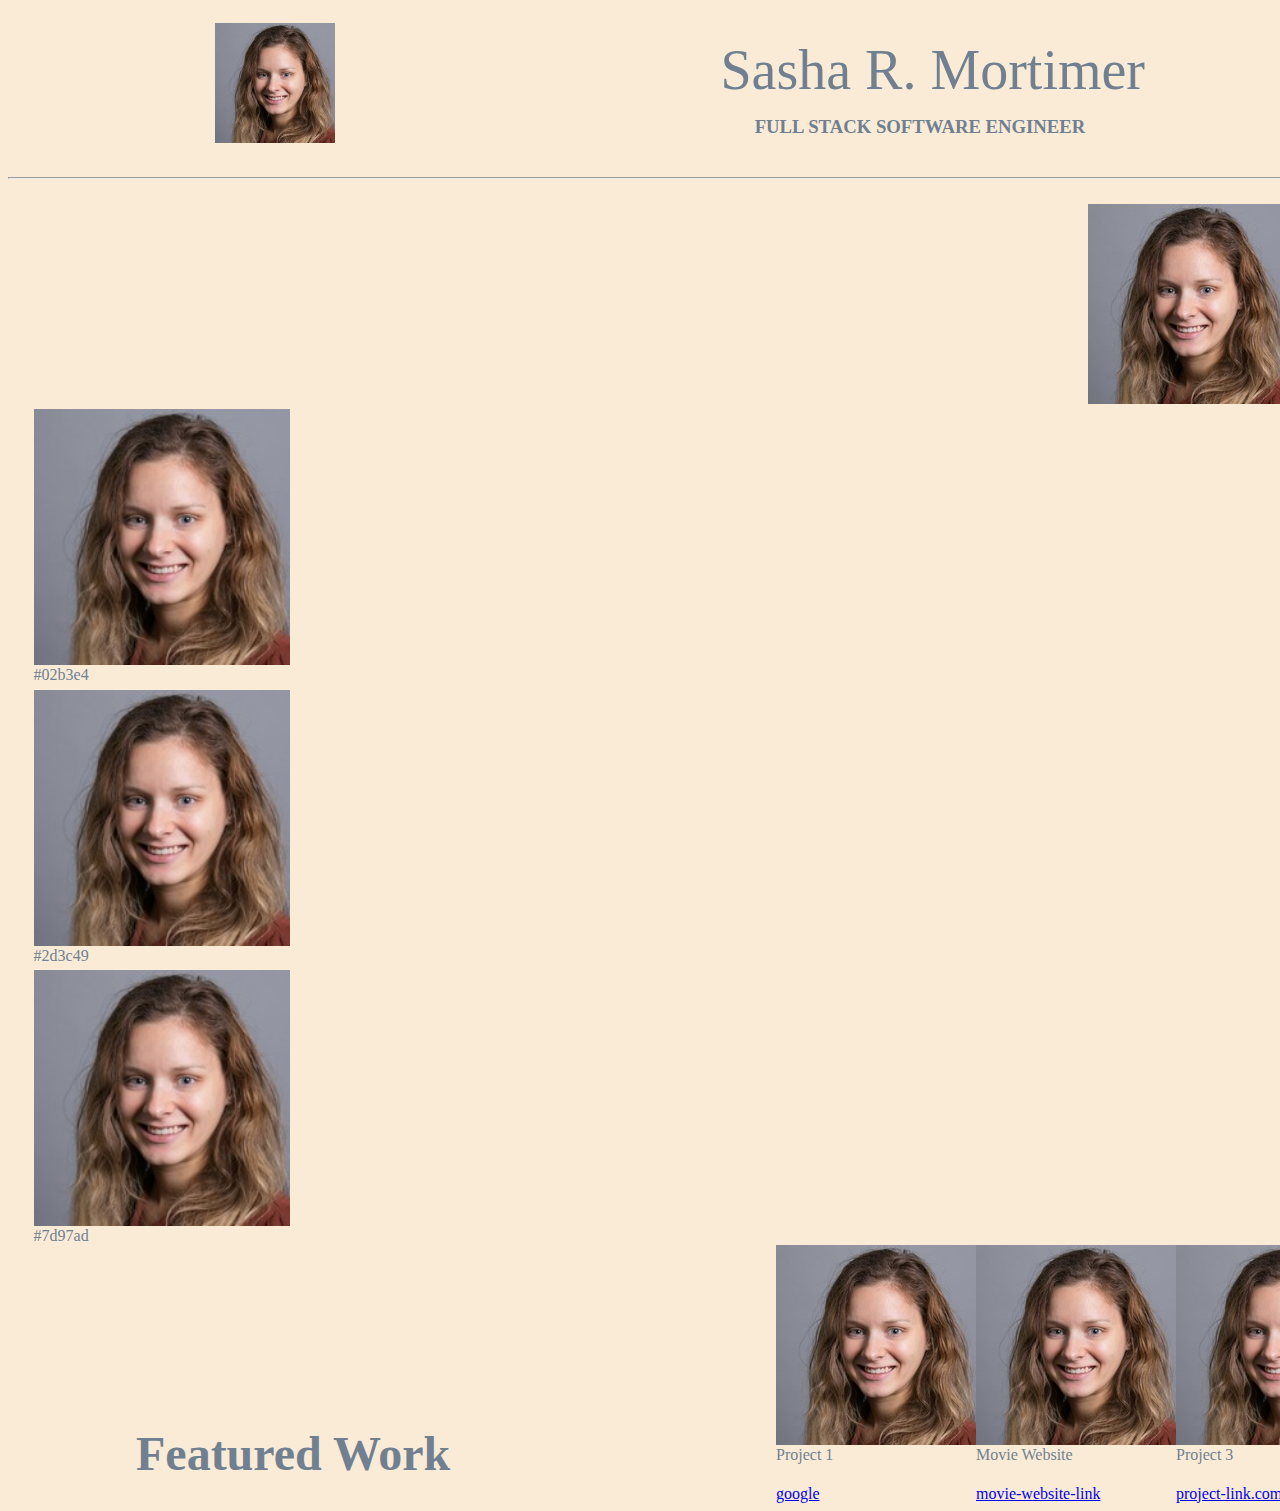
==== portfoliohome.html @ a97fab60 "original push" ====
<!doctype <!DOCTYPE html>

<html lang="en">

<head>
    <meta charset="utf-8" />
    <meta http-equiv="X-UA-Compatible" content="IE=edge">
    <title>Morti Portfolio</title>
    <link rel="shortcut icon" type="image/x-icon" href="favicon.ico" />

    <meta name="viewport" content="width=device-width, initial-scale=1">
    <link rel="stylesheet" type="text/css" media="screen" href="main.css" />
    <script src="main.js"></script>
</head>

<body>
    <header>
        <div class="left inner-header">
            <img class="headshot" src="headshot.jpg" alt="professional headshot of Sasha Mortimer">

        </div>
        <div class="right inner-header">
            <h1>
                Sasha R. Mortimer
            </h1>
            <h3>
                FULL STACK SOFTWARE ENGINEER
            </h3>

        </div>
    </header>
    <br>
    <hr>
    <main>
        <div class="main-container">
            <img id="home-page-img" src="headshot.jpg">
            <aside>
                <!-- area for left pane images -->
                <img class="aside-img one" src="headshot.jpg" alt="professional headshot of Sasha Mortimer">
                <div class="one">#02b3e4</div>
                <img class="aside-img two" src="headshot.jpg" alt="professional headshot of Sasha Mortimer">
                <div class="two">#2d3c49</div>
                <img class="aside-img three" src="headshot.jpg" alt="professional headshot of Sasha Mortimer">
                <div class="three">#7d97ad</div>
            </aside>

            <!-- bottom display of projects -->
            <section class="featured-work">
                <h2>Featured Work</h2>
                <div class="project one">
                    <img src="headshot.jpg">
                    <div>Project 1</div>
                    <br>
                    <a href="www.google.com">google</a>
                </div>
                <br/>
                <br/>
                <div class="project two">
                    <img src="headshot.jpg">
                    <div>Movie Website</div>
                    <br>
                    <a href="www.google.com">movie-website-link</a>
                </div>
                <div class="project three">
                    <img src="headshot.jpg">
                    <div>Project 3</div>
                    <br>
                    <a href="www.google.com">project-link.com</a>
                </div>
            </section>
        </div>
    </main>
</body>

</html>
---- main.css ----
aside {
    max-width: 20%;
    /* width: 75%; */
    margin-left: 2%;
    display: flex;
    flex-direction: column;
}
body {
    font-size: 16px;
    line-height: 1.2em;
    background-color: antiquewhite;
    color: slategrey;  
    width: 100%;
    overflow: auto;
}
header {
    width: 100%;
    order: 1;
    display: flex; 
    height: 16%;
}
h1 {
    font-size: 3.5em;
    font-family: 'Monotype Corsiva';
    text-align: right;
    font-weight: 100;   
}

h2 {
    font-size: 3em;
    /* float: left; */
    width: 50%;
    order: 0;
}

h3 {
    font-family: 'Georgia';
    text-align: center;
}

main {
    margin-top: 2%;
}
#home-page-img {
    max-width: 80%;
    align-self: flex-end;
    justify-self: center;
}
.one {
    order: 1;
}
.two {
    order: 2;
}
.three {
    order: 3;
}
.aside-img {
    width: 100%;
    height: 20%;
    padding-top: 2%;
}
.featured-work {
    width: 100%;
    margin-left: 10%;
    display: flex;
    height: 30%;
    align-items: flex-end; 
}
.headshot {
    max-width: 120px;
    max-height: 120px;
}
.inner-header{
    padding: 15px;
    width: 50%;
}

.left {
    /* float: left; */
    margin-left: 15%;
}
.main-container {
    display: flex;
    /* align-items: column-reverse; */
    flex-direction: column;
    /* clear: both;
    float: right;
    width: 66%;
    height: 33%; */
    /* order:2; */  
}
.project {
    /* display: flex; */
    /* justify-content: space-between; */
}
.right {
    /* float: right; */
    margin-right: 10%;
}
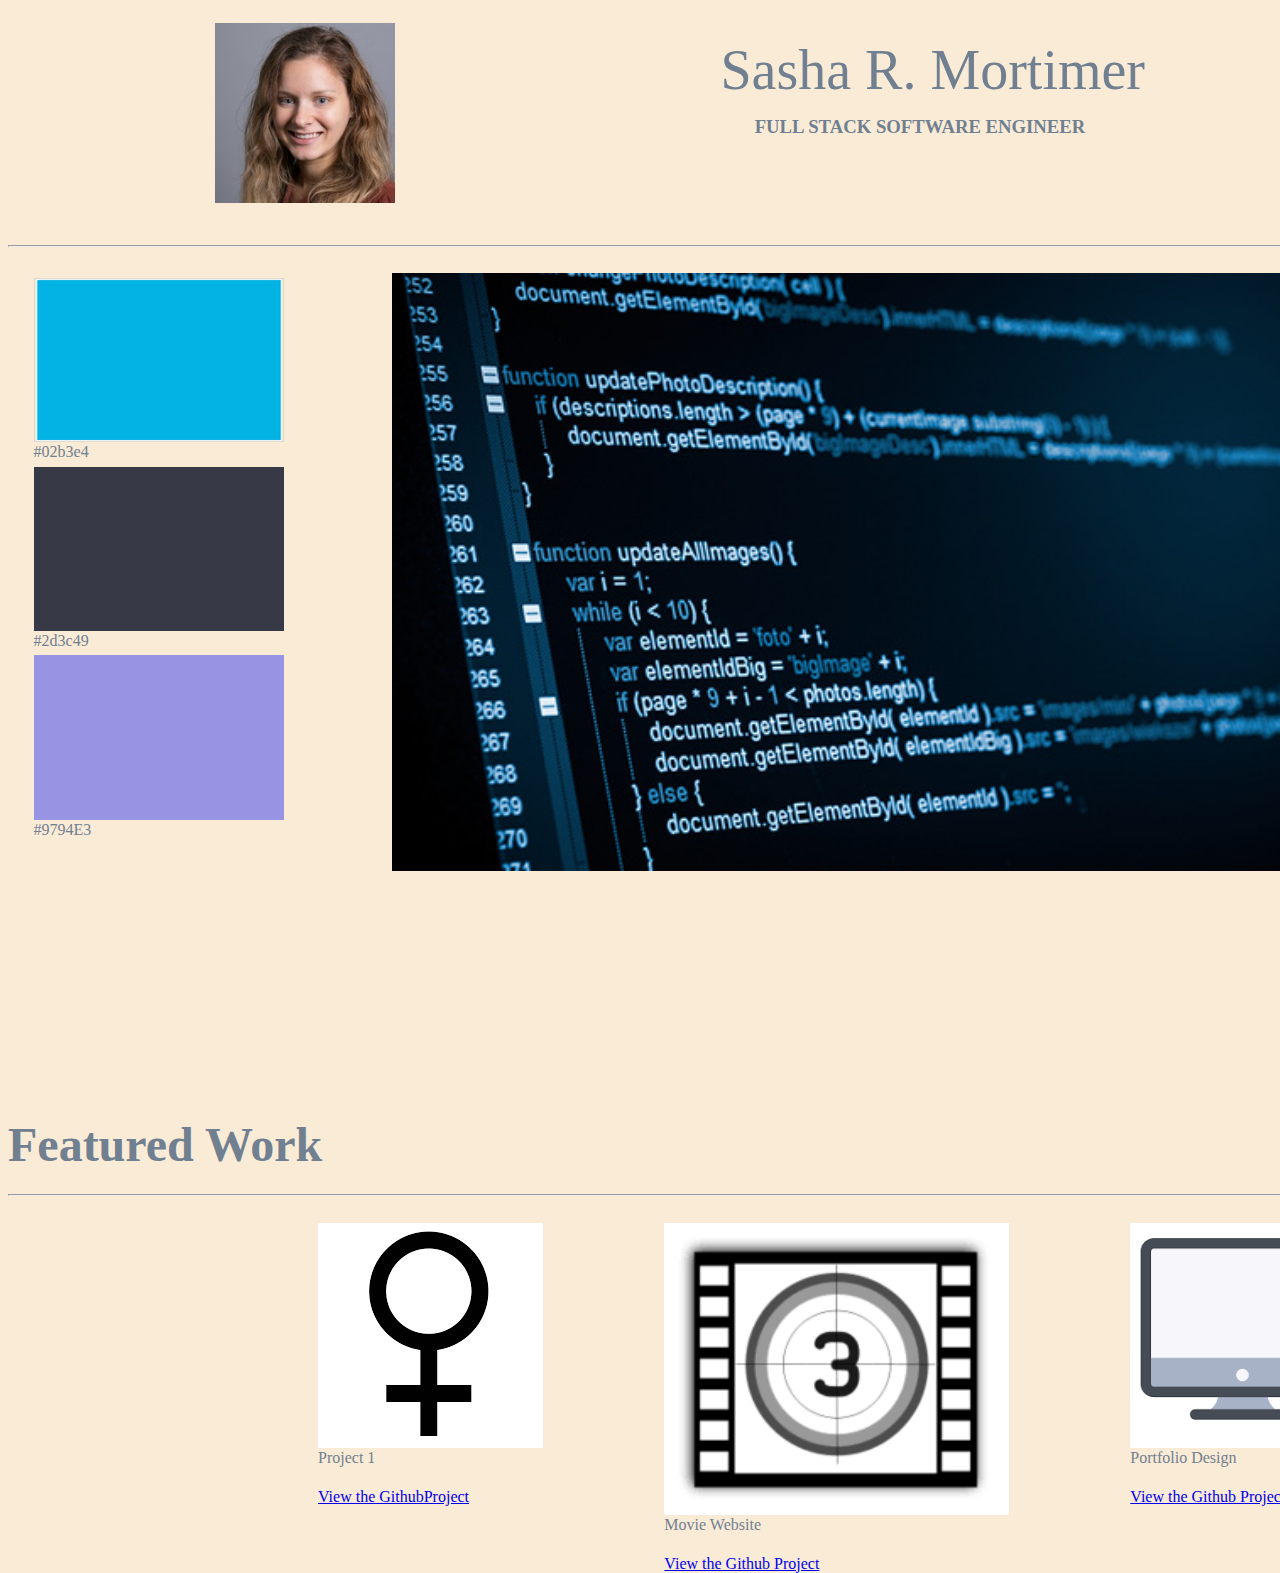
==== commit a22a5822: "First Draft Portfolio Cover" ====
--- a/portfoliohome.html
+++ b/portfoliohome.html
@@ -1,5 +1,5 @@
 <!doctype <!DOCTYPE html>
-
+<!-- Please note that I have created some classes without using them; because I intend to use them for styling later on! -->
 <html lang="en">
 
 <head>
@@ -33,42 +33,44 @@
     <hr>
     <main>
         <div class="main-container">
-            <img id="home-page-img" src="headshot.jpg">
+
             <aside>
                 <!-- area for left pane images -->
-                <img class="aside-img one" src="headshot.jpg" alt="professional headshot of Sasha Mortimer">
+                <img class="aside-img one" src="blue.png" alt="solid blue tile">
                 <div class="one">#02b3e4</div>
-                <img class="aside-img two" src="headshot.jpg" alt="professional headshot of Sasha Mortimer">
+                <img class="aside-img two" src="2d3c49.png" alt="solid greyish tile">
                 <div class="two">#2d3c49</div>
-                <img class="aside-img three" src="headshot.jpg" alt="professional headshot of Sasha Mortimer">
-                <div class="three">#7d97ad</div>
+                <img class="aside-img three" src="9794E3.jpg" alt="solid lavendar tile">
+                <div class="three">#9794E3</div>
             </aside>
-
+            <img id="home-page-img" src="home-img.jpg">
             <!-- bottom display of projects -->
-            <section class="featured-work">
-                <h2>Featured Work</h2>
-                <div class="project one">
-                    <img src="headshot.jpg">
-                    <div>Project 1</div>
-                    <br>
-                    <a href="www.google.com">google</a>
-                </div>
-                <br/>
-                <br/>
-                <div class="project two">
-                    <img src="headshot.jpg">
-                    <div>Movie Website</div>
-                    <br>
-                    <a href="www.google.com">movie-website-link</a>
-                </div>
-                <div class="project three">
-                    <img src="headshot.jpg">
-                    <div>Project 3</div>
-                    <br>
-                    <a href="www.google.com">project-link.com</a>
-                </div>
-            </section>
         </div>
+        <h2>Featured Work</h2>
+        <hr>
+        <br />
+        <section class="featured-work">
+            <div class="project one">
+                <img src="female.png">
+                <div>Project 1</div>
+                <br>
+                <a href="www.google.com">View the GithubProject</a>
+            </div>
+            <br />
+            <br />
+            <div class="project two">
+                <img id="movie" src="movie-icon.png">
+                <div>Movie Website</div>
+                <br>
+                <a href="https://github.com/anolde/movie-website">View the Github Project</a>
+            </div>
+            <div class="project three">
+                <img src="computer.png">
+                <div>Portfolio Design</div>
+                <br>
+                <a href="www.google.com">View the Github Project</a>
+            </div>
+        </section>
     </main>
 </body>
 
--- a/main.css
+++ b/main.css
@@ -1,102 +1,93 @@
 aside {
-    max-width: 20%;
-    /* width: 75%; */
-    margin-left: 2%;
-    display: flex;
-    flex-direction: column;
+  max-width: 20%;
+  margin-left: 2%;
+  display: flex;
+  flex-direction: column;
 }
 body {
-    font-size: 16px;
-    line-height: 1.2em;
-    background-color: antiquewhite;
-    color: slategrey;  
-    width: 100%;
-    overflow: auto;
+  font-size: 16px;
+  line-height: 1.2em;
+  background-color: antiquewhite;
+  color: slategrey;
+  width: 100%;
+  overflow: auto;
 }
 header {
-    width: 100%;
-    order: 1;
-    display: flex; 
-    height: 16%;
+  width: 100%;
+  order: 1;
+  display: flex;
+  justify-content: space-between;
 }
 h1 {
-    font-size: 3.5em;
-    font-family: 'Monotype Corsiva';
-    text-align: right;
-    font-weight: 100;   
+  font-size: 3.5em;
+  font-family: "Monotype Corsiva";
+  text-align: right;
+  font-weight: 100;
 }
 
 h2 {
-    font-size: 3em;
-    /* float: left; */
-    width: 50%;
-    order: 0;
+  font-size: 3em;
+  width: 50%;
+  order: 0;
 }
 
 h3 {
-    font-family: 'Georgia';
-    text-align: center;
+  font-family: "Georgia";
+  text-align: center;
 }
 
 main {
-    margin-top: 2%;
+  margin-top: 2%;
 }
 #home-page-img {
-    max-width: 80%;
-    align-self: flex-end;
-    justify-self: center;
+  width: 70%;
+  align-self: flex-start;
+  justify-self: stretch;
 }
+#movie {
+  height:110%;
+}
+
+/* I intend to use classes one, two, and three, later on more when I put in media calls */
 .one {
-    order: 1;
+  order: 1;
 }
 .two {
-    order: 2;
+  order: 2;
 }
 .three {
-    order: 3;
+  order: 3;
 }
 .aside-img {
-    width: 100%;
-    height: 20%;
-    padding-top: 2%;
+  width: 100%;
+  height: 20%;
+  padding-top: 2%;
 }
 .featured-work {
-    width: 100%;
-    margin-left: 10%;
-    display: flex;
-    height: 30%;
-    align-items: flex-end; 
+  width: 100%;
+  margin-left: 10%;
+  display: flex;
+  height: 30%;
+  justify-content: space-around;
 }
 .headshot {
-    max-width: 120px;
-    max-height: 120px;
+  max-height: 180px;
+  max-width: 180px;
 }
-.inner-header{
-    padding: 15px;
-    width: 50%;
+.inner-header {
+  padding: 15px;
+  width: 50%;
 }
 
 .left {
-    /* float: left; */
-    margin-left: 15%;
+  margin-left: 15%;
 }
 .main-container {
-    display: flex;
-    /* align-items: column-reverse; */
-    flex-direction: column;
-    /* clear: both;
-    float: right;
-    width: 66%;
-    height: 33%; */
-    /* order:2; */  
-}
-.project {
-    /* display: flex; */
-    /* justify-content: space-between; */
-}
-.right {
-    /* float: right; */
-    margin-right: 10%;
+  display: flex;
+  flex-direction: row;
+  justify-content: space-between;
 }
 
-
+.right {
+  margin-right: 10%;
+}
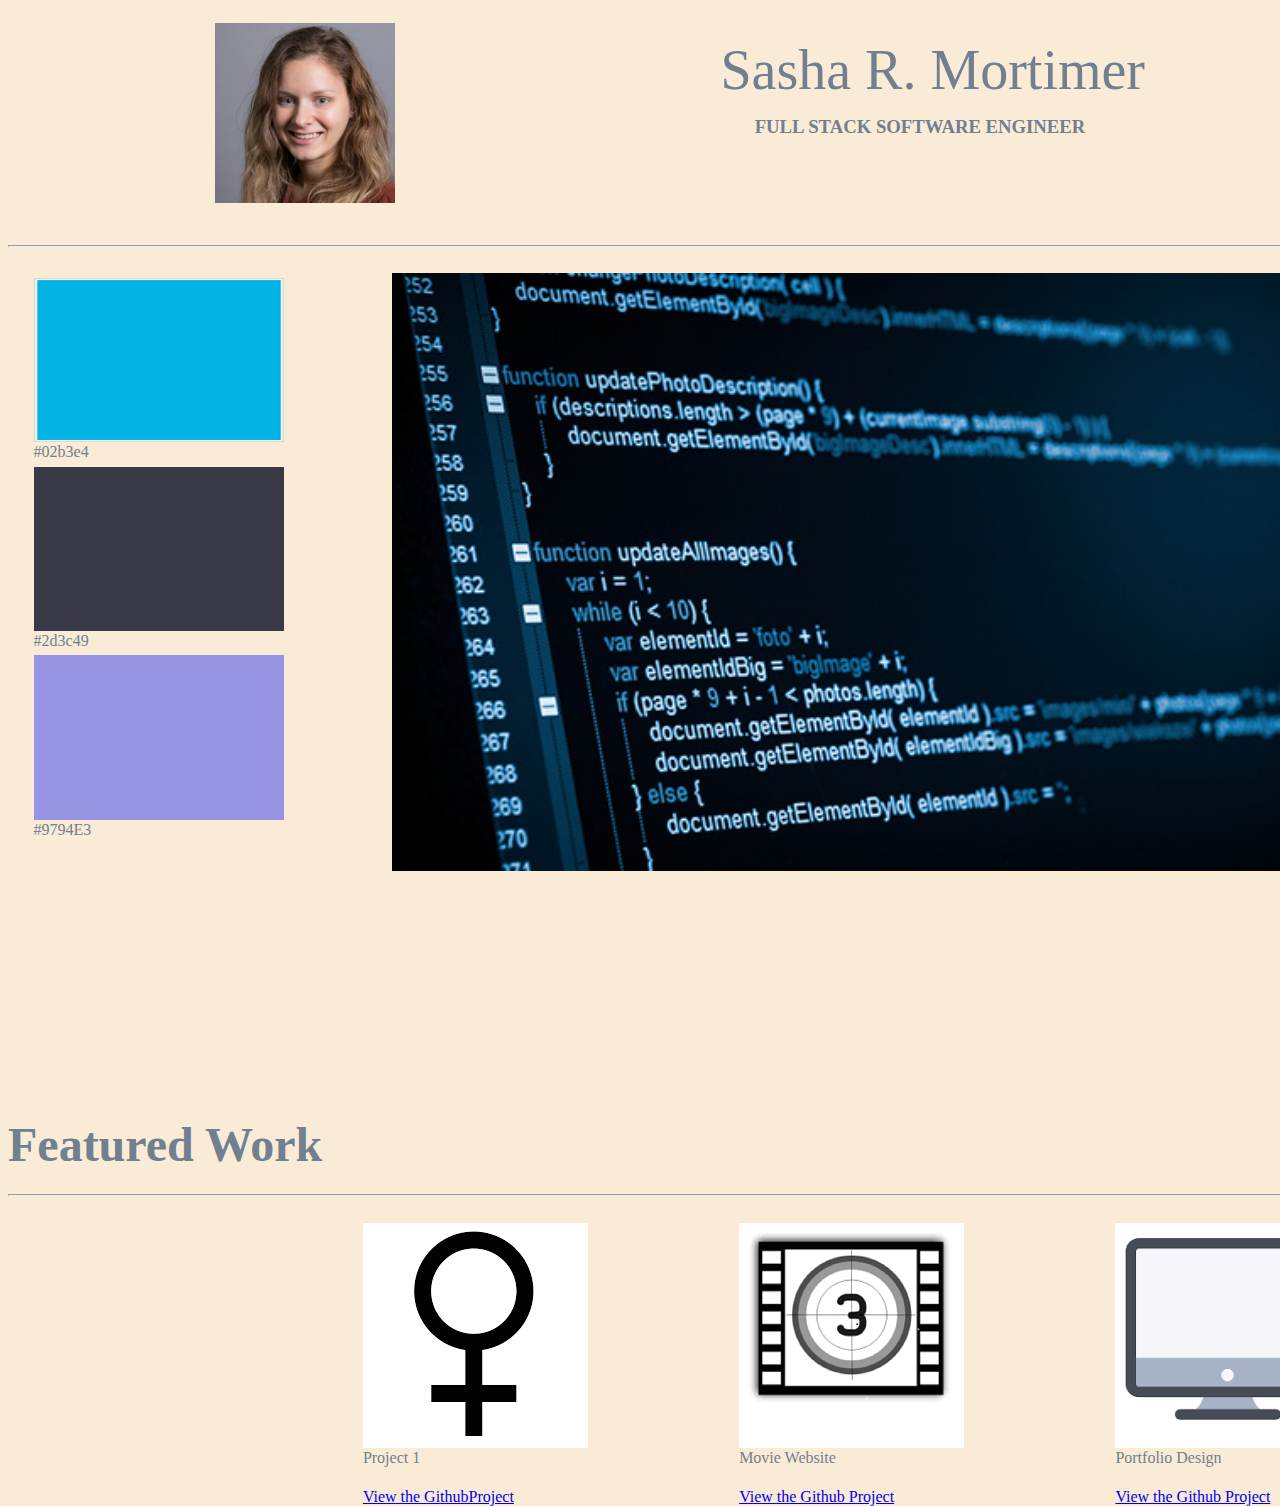
==== commit 42ec0f4c: "Fix Movie Resize" ====
--- a/portfoliohome.html
+++ b/portfoliohome.html
@@ -68,7 +68,7 @@
                 <img src="computer.png">
                 <div>Portfolio Design</div>
                 <br>
-                <a href="www.google.com">View the Github Project</a>
+                <a href="https://github.com/anolde/mortimer-portfolio">View the Github Project</a>
             </div>
         </section>
     </main>
--- a/main.css
+++ b/main.css
@@ -44,9 +44,9 @@
   align-self: flex-start;
   justify-self: stretch;
 }
-#movie {
+/* #movie {
   height:110%;
-}
+} */
 
 /* I intend to use classes one, two, and three, later on more when I put in media calls */
 .one {
